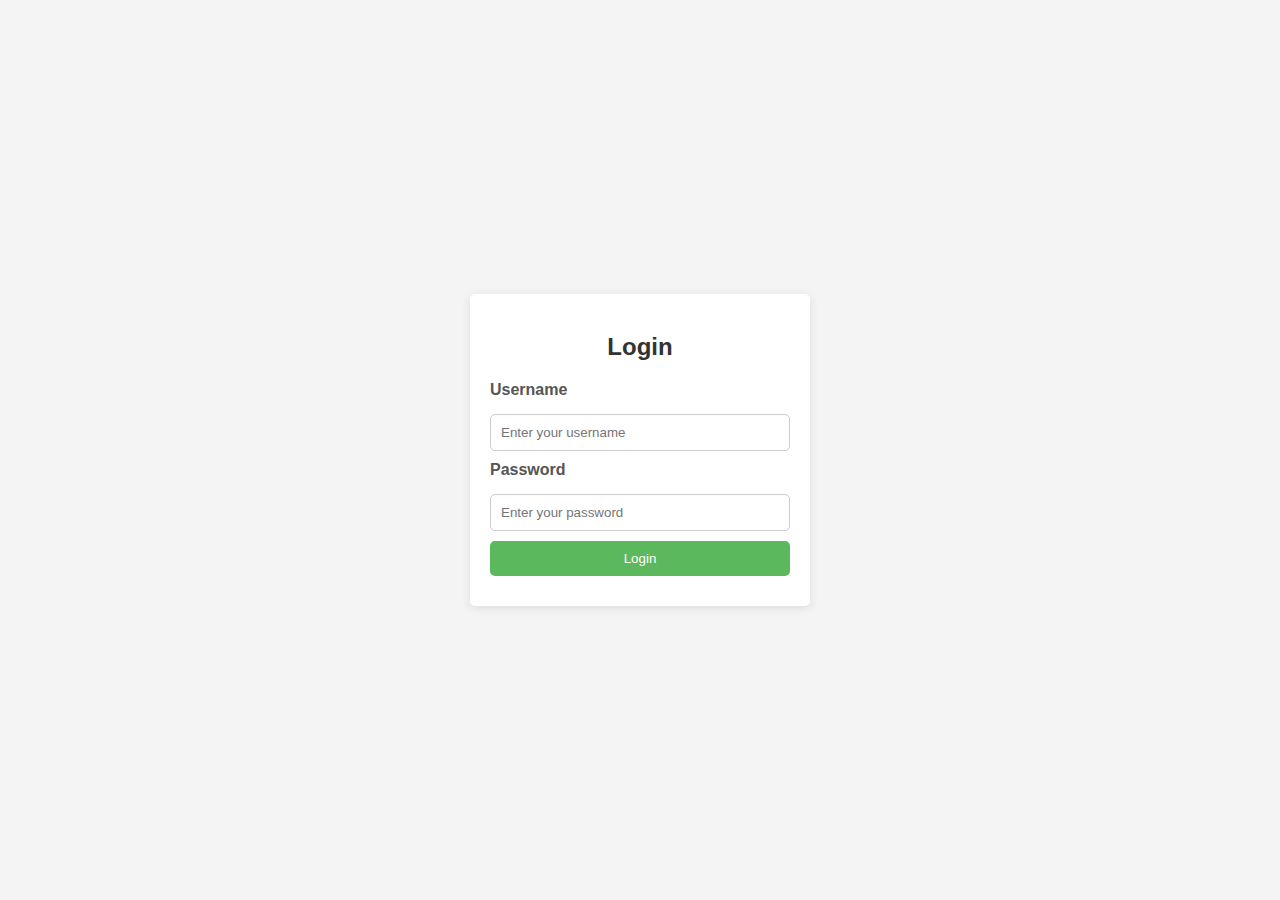
==== contact.html @ 4c845315 "Added web" ====
<!DOCTYPE html>
<html lang="en">
<head>
    <meta charset="UTF-8">
    <meta name="viewport" content="width=device-width, initial-scale=1.0">
    <title>Home</title>
    <link rel="stylesheet" type="text/css" href="style.css" media="screen">
    
    <link rel="stylesheet" href="styles.css">
</head>

<body>
    <header>
        
        <div class="header">
            <div class="header-Left">
                <a class="logo">KC</a>
            </div>
        <div class="header-Right">
            <a href="homepage.html">Home</a>
            <a href="about.html">About</a>
            <a class="active" href="contact.html">Contact us</a>
            <a href="services.html">Services</a>
        </div>
    </div>

    </header>

    <div class="home-container">
        <h2>Hello there! Welcome!</h2>
        <p>This page is all about pictures!</p>
    </div>

    <div class="info-container">
        <h3>Get in Touch</h3>
        <p>If you have any questions or need assistance, feel free to reach out to us!</p>
        <p>You can contact us via email at <a href="info@example.com">info@example.com</a> or call us at (123) 456-7890.</p>
        <p>We'd love to hear from you!</p>
    </div>

    <script>
        // Check if user is logged in
        if (!localStorage.getItem('loggedIn')) {
            window.location.href = "login.html";
        }

        document.getElementById('logout').addEventListener('click', function() {
            localStorage.removeItem('loggedIn');
            window.location.href = "login.html";
        });
    </script>
</body>
</html>
---- style.css ----
body {
    font-family: Arial, sans-serif;
    background-color: #f4f4f4;
    margin: 0;
    padding: 20px;
}

.navbar {
    background-color: #333;
    overflow: hidden;
}

.navbar ul {
    list-style-type: none;
    padding: 0;
}

.navbar li {
    float: left;
}

.navbar li a, .navbar li button {
    display: block;
    color: white;
    text-align: center;
    padding: 14px 16px;
    text-decoration: none;
}

.navbar li button {
    background: none;
    border: none;
    cursor: pointer;
}

.navbar li a:hover, .navbar li button:hover {
    background-color: #575757;
}

.login-container, .home-container, .about-container, .contact-container {
    max-width: 600px;
    margin: 20px auto;
    padding: 20px;
    background: white;
    border-radius: 5px;
    box-shadow: 0 2px 10px rgba(0,0,0,0.1);
}

h2 {
    text-align: center;
}

input {
    width: 100%;
    padding: 10px;
    margin: 10px 0;
    border: 1px solid #ccc;
    border-radius: 5px;
}

button {
    width: 100%;
    padding: 10px;
    background-color: #5cb85c;
    color: white;
    border: none;
    border-radius: 5px;
    cursor: pointer;
}

button:hover {
    background-color: #4cae4c;
}

.error-message {
    color: red;
    text-align: center;
}

.header {
    overflow: hidden;
    background-color: rgb(248, 239, 239);
    padding: 10px 0px;
  }
    
    
    .header img{
      height: 50px;
      width: 50px;
    }
    
    
    /* Style the header links */
    .header a {
      float: left;
      color: rgb(17, 7, 7);
      text-align: center;
      padding: 12px;
      text-decoration: none;
      font-size: 18px;
      line-height: 25px;
      border-radius: 4px;
      font-family: Arial, Helvetica, sans-serif;
      font-weight: bold;
    }
    
    /* Style the logo link (notice that we set the same value of line-height and font-size to prevent the header to increase when the font gets bigger */
    .header a.logo {
      font-size: 25px;
      font-weight: bold;
      font-family: Arial, Helvetica, sans-serif;
    }
    
    /* Change the background color on mouse-over */
    .header a:hover {
      background-color: rgb(71, 71, 71);
      color: White;
    }
    
    .header a.active {
      background-color: rgb(2, 2, 2);
      color: rgb(245, 244, 244);
    }
    
    /* Float the link section to the right */
    .header-Right {
      float: right;
    }

    .home-container {
        max-width: 600px;
        margin: 20px auto;
        padding: 20px;
        background: white;
        border-radius: 5px;
        box-shadow: 0 2px 10px rgba(0, 0, 0, 0.1);
        text-align: center;
    }
    
    .info-container {
        max-width: 600px;
        margin: 20px auto;
        padding: 20px;
        background: white;
        border-radius: 5px;
        box-shadow: 0 2px 10px rgba(0, 0, 0, 0.1);
    }

    .home-container {
        max-width: 800px;
        margin: 40px auto;
        padding: 20px;
        background: white;
        border-radius: 5px;
        box-shadow: 0 2px 10px rgba(0, 0, 0, 0.1);
        text-align: center;
    }

    h2 {
        color: #333;
    }

    p {
        color: #666;
        line-height: 1.6;
    }
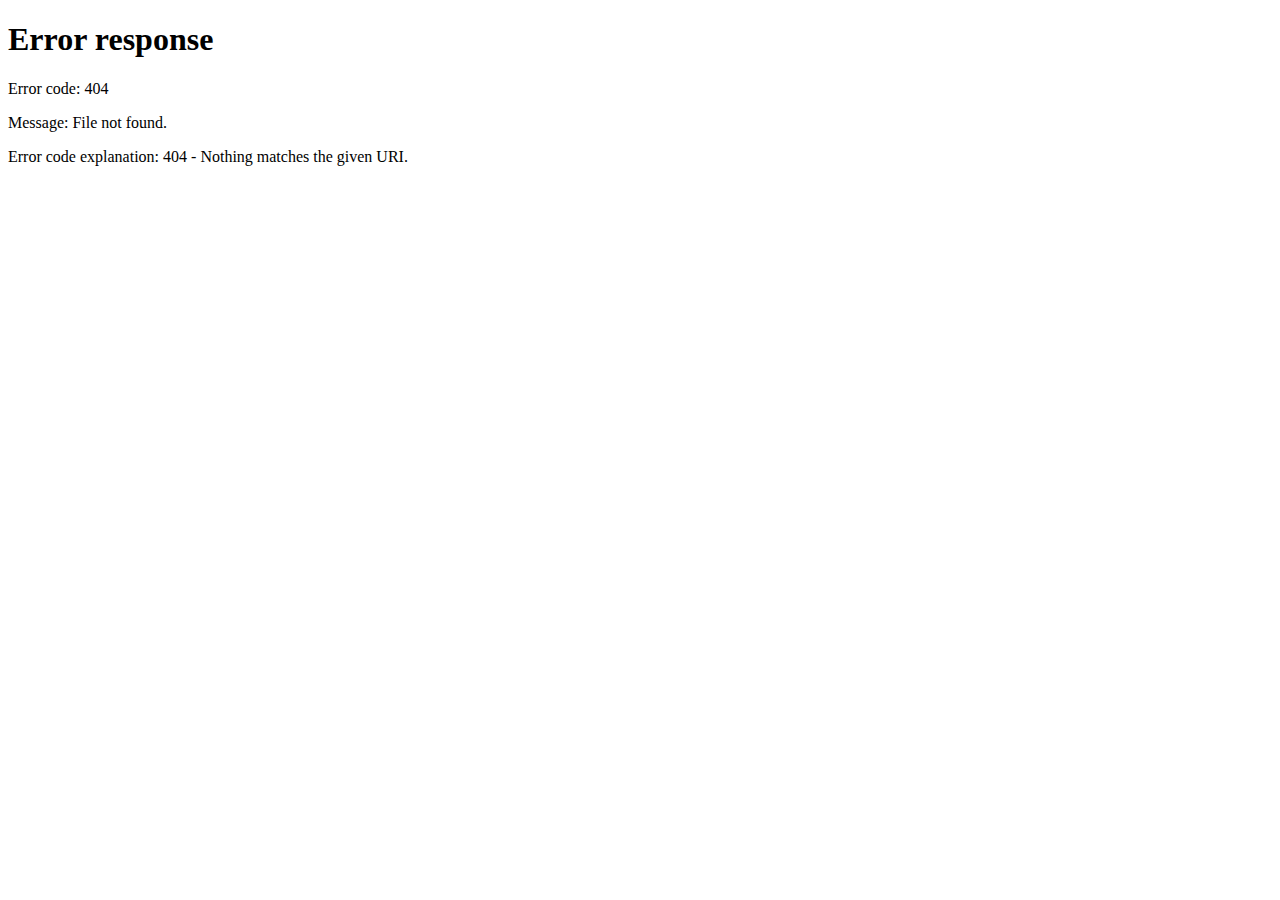
==== commit d5259345: "Added another changes" ====
--- a/contact.html
+++ b/contact.html
@@ -4,38 +4,37 @@
     <meta charset="UTF-8">
     <meta name="viewport" content="width=device-width, initial-scale=1.0">
     <title>Home</title>
-    <link rel="stylesheet" type="text/css" href="style.css" media="screen">
+    <link rel="stylesheet" type="text/css" href="contact.css" media="screen">
     
-    <link rel="stylesheet" href="styles.css">
+    <link rel="stylesheet" href="contact.css">
 </head>
 
 <body>
     <header>
-        
+
         <div class="header">
             <div class="header-Left">
-                <a class="logo">KC</a>
+                <div class="dropdown">
+                    <a class="logo">KC</a>
+                </div>
             </div>
+
         <div class="header-Right">
             <a href="homepage.html">Home</a>
+            <a href="overview.html">Overview</a>
             <a href="about.html">About</a>
-            <a class="active" href="contact.html">Contact us</a>
-            <a href="services.html">Services</a>
+            <a class="active" href="contact.html">Contact</a>
+            <a href="index.html">Logout</a>
         </div>
     </div>
 
     </header>
 
-    <div class="home-container">
-        <h2>Hello there! Welcome!</h2>
-        <p>This page is all about pictures!</p>
-    </div>
-
     <div class="info-container">
         <h3>Get in Touch</h3>
-        <p>If you have any questions or need assistance, feel free to reach out to us!</p>
-        <p>You can contact us via email at <a href="info@example.com">info@example.com</a> or call us at (123) 456-7890.</p>
-        <p>We'd love to hear from you!</p>
+        <p>If you have any questions or need assistance, feel free to reach out to me!</p>
+        <p>You can contact me via email at <a href="info@example.com">coming.katelyn08@gmail.com</a> or call at (123) 456-7890.</p>
+        <p>I'd love to hear from you!</p>
     </div>
 
     <script>
--- a/contact.css
+++ b/contact.css
@@ -0,0 +1,99 @@
+body {
+    font-family: Arial, sans-serif;
+    background-color: #f4f4f4;
+    margin: 0;
+    padding: 20px;
+}
+
+.header {
+    overflow: hidden;
+    background-color: #fff;
+    padding: 10px 0;
+}
+
+.header a {
+    float: left;
+    color: rgb(17, 7, 7);
+    text-align: center;
+    padding: 12px;
+    text-decoration: none;
+    font-size: 18px;
+    border-radius: 4px;
+    font-weight: bold;
+}
+
+.header a.logo {
+    font-size: 25px;
+}
+
+.header-Right a:hover {
+    background-color: rgb(71, 71, 71);
+    color: white;
+}
+
+.header a.active {
+    background-color: rgb(2, 2, 2);
+    color: rgb(245, 244, 244);
+}
+
+.header-Right {
+    float: right;
+}
+
+.logo {
+    font-size: 24px;
+    margin-right: 20px;
+    text-decoration: none;
+    color: black; /* Change as needed */
+    position: relative; /* Needed for dropdown positioning */
+}
+
+.dropdown {
+    position: relative;
+}
+
+.dropdown-content {
+    display: none;
+    position: absolute;
+    left: 0;
+    top: 100%; /* Aligns below the logo */
+    background-color: white; /* Change as needed */
+    min-width: 160px;
+    z-index: 1;
+   
+}
+.dropdown-content a {
+    color: black; /* Change as needed */
+    padding: 12px 16px;
+    text-decoration: none;
+    display: block;
+}
+
+.dropdown:hover .dropdown-content {
+    display: block;
+}
+
+.home-container, .info-container {
+    max-width: 800px;
+    margin: 20px auto;
+    padding: 20px;
+    background: white;
+    border-radius: 5px;
+    box-shadow: 0 2px 10px rgba(0, 0, 0, 0.1);
+    text-align: center;
+}
+
+h2 {
+    color: #333;
+}
+
+h3 {
+    color: #333;
+}
+
+p {
+    color: #111010;
+    line-height: 1.6;
+}
+
+
--- a/contact.css
+++ b/contact.css
@@ -0,0 +1,99 @@
+body {
+    font-family: Arial, sans-serif;
+    background-color: #f4f4f4;
+    margin: 0;
+    padding: 20px;
+}
+
+.header {
+    overflow: hidden;
+    background-color: #fff;
+    padding: 10px 0;
+}
+
+.header a {
+    float: left;
+    color: rgb(17, 7, 7);
+    text-align: center;
+    padding: 12px;
+    text-decoration: none;
+    font-size: 18px;
+    border-radius: 4px;
+    font-weight: bold;
+}
+
+.header a.logo {
+    font-size: 25px;
+}
+
+.header-Right a:hover {
+    background-color: rgb(71, 71, 71);
+    color: white;
+}
+
+.header a.active {
+    background-color: rgb(2, 2, 2);
+    color: rgb(245, 244, 244);
+}
+
+.header-Right {
+    float: right;
+}
+
+.logo {
+    font-size: 24px;
+    margin-right: 20px;
+    text-decoration: none;
+    color: black; /* Change as needed */
+    position: relative; /* Needed for dropdown positioning */
+}
+
+.dropdown {
+    position: relative;
+}
+
+.dropdown-content {
+    display: none;
+    position: absolute;
+    left: 0;
+    top: 100%; /* Aligns below the logo */
+    background-color: white; /* Change as needed */
+    min-width: 160px;
+    z-index: 1;
+   
+}
+.dropdown-content a {
+    color: black; /* Change as needed */
+    padding: 12px 16px;
+    text-decoration: none;
+    display: block;
+}
+
+.dropdown:hover .dropdown-content {
+    display: block;
+}
+
+.home-container, .info-container {
+    max-width: 800px;
+    margin: 20px auto;
+    padding: 20px;
+    background: white;
+    border-radius: 5px;
+    box-shadow: 0 2px 10px rgba(0, 0, 0, 0.1);
+    text-align: center;
+}
+
+h2 {
+    color: #333;
+}
+
+h3 {
+    color: #333;
+}
+
+p {
+    color: #111010;
+    line-height: 1.6;
+}
+
+
